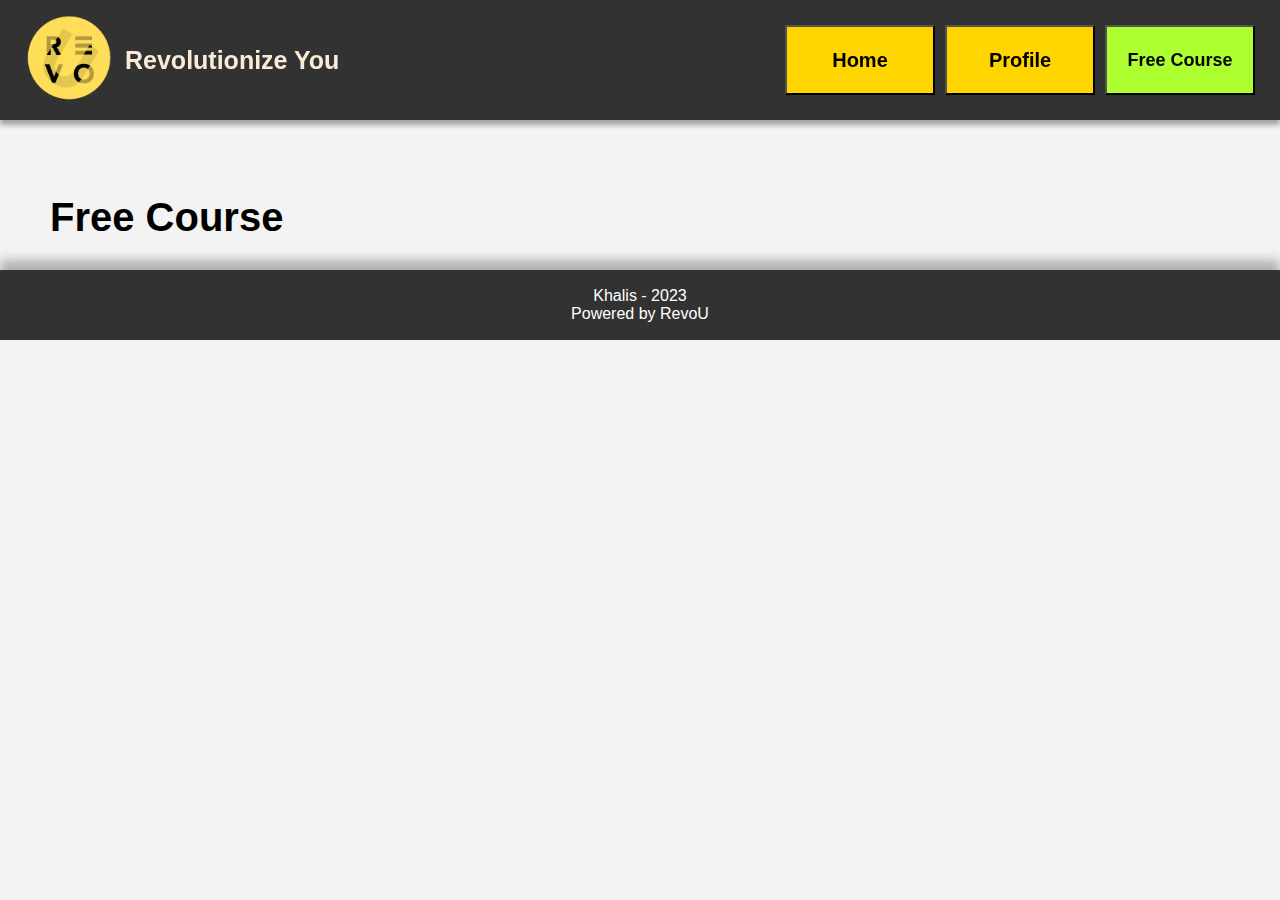
==== course.html @ 7aa44982 "profile page slicing and styling" ====
<!DOCTYPE html>
<html>

<head>
    <title>Free Course - RevoU</title>
    <link rel="stylesheet" href="CSS/index.css">
</head>

<body>
    <!-- HEADER -->
    <header>
        <nav>
            <div class="logo">
                <a href="index.html"><img src="Assets/logo.png"></a>
                <h4>Revolutionize You</h4>
            </div>
            <div class="menu">
                <a href="index.html"><button class="home">Home</button></a>
                <a href="profile.html"><button class="profile">Profile</button></a>
                <a href="course.html"><button id="course">Free Course</button></a>
            </div>
        </nav>
    </header>

    <!-- MAIN -->

    <main>
        <section id="welcome">
            <div class="container">

                <div class="welcome-head">
                    <h1>Free Course</h1>
                </div>

            </div>
        </section>
    </main>

</body>

<!-- FOOTER -->
<footer>
    <p class="copyright">Khalis - 2023</p>
    <p class="revou">Powered by RevoU</p>
</footer>

</html>
---- CSS/index.css ----
/* CSS RESET */
html, body, div, span, applet, object, iframe,
h1, h2, h3, h4, h5, h6, p, blockquote, pre,
a, abbr, acronym, address, big, cite, code,
del, dfn, em, img, ins, kbd, q, s, samp,
small, strike, strong, sub, sup, tt, var,
b, u, i, center,
dl, dt, dd, ol, ul, li,
fieldset, form, label, legend,
table, caption, tbody, tfoot, thead, tr, th, td,
article, aside, canvas, details, embed, 
figure, figcaption, footer, header, hgroup, 
menu, nav, output, ruby, section, summary,
time, mark, audio, video {
	margin: 0;
	padding: 0;
	border: 0;
	font-size: 100%;
	font: inherit;
	vertical-align: baseline;
}

/* GENERAL STYLE */

body {
	background-color: rgb(243, 243, 243);
}

h1, p, h4, th, td, figcaption, button, input {
	font-family: 'Segoe UI', Tahoma, Geneva, Verdana, sans-serif;
}

h1 {
	font-size: 40px;
	margin-bottom: 30px;
	padding-left: 30px;
	font-weight: bold;
	padding: 0px 50px 0px 50px;
}

td {
	padding: 5px;
	font-size: 25px;
}

figcaption {
	font-size: 30px;
}

/* HEADER STYLE */

.logo {
	display: flex;
	width: 500px;
	align-items: center;
	margin-left: 20px;
	
}

.logo > h4  {
	color: antiquewhite;
	margin: 0px 5px 0px 5px;
	height: fit-content;
	font-size: 25px;
	font-weight: bold;
}

.logo > a > img {
	width: 100px;
}

nav {
	display: flex;
	background-color: rgb(50, 50, 50);
	height: 120px;
	box-shadow: 0 5px 5px rgba(13, 13, 13, 0.345);	
}

header {
	position: fixed;
	width: 100%;
}

.menu {
	display: flex;
	justify-content: flex-end;
	align-items: center;
	width: 100%;
	margin-right: 20px;
}

.menu > a > button {
	padding: 20px;
	background-color: rgb(255, 213, 0);
	margin: 0px 5px 0px 5px;
	width: 150px;
	height: 70px;
	text-align: center;
	font-size: 20px;
	font-weight: bold;
}

.menu > a > button:hover {
	background-color: rgb(239, 199, 0);
	text-align: center;
	color: white;
}

#course {
	background-color: greenyellow;
	font-size: large;
}

.fc {
	font-style: italic;
	font-size: 35px;
	font-weight: 700;
	padding: 0 10px 5px 10px;
	background-color: black;
}

.fc > a {
	color: rgb(255, 213, 0);
}

.fc > a:hover {
	color: rgb(255, 174, 0);
}


/* MAIN BODY STYLE */

main {
	padding-top: 195px;
}

.container-welcome > figure {
	display: flex;
	justify-content: center;
	margin: 30px 0 30px 0;
}

.welcome-head > p {
	padding: 0px 50px 20px 50px;
	font-size: 30px;
}


/* HEADQUARTER STYLE */

.container-headquarter > figure > img {
	width: 300px;
}

.container-headquarter {
	display: flex;
	justify-content: space-evenly;
	flex-wrap: wrap;
}

.container-headquarter > figure {
	text-align: center;
	margin: 50px 50px 0 50px;
}

.container-headquarter > figure > img {
	width:270px;
  	height:270px;
  	object-fit:cover;
  	border-radius:50%;
}


/* MESSAGE STYLE */

#message {
	margin-top: 100px;
	margin-bottom: 100px;
}

.message-preview-container {
	border: 1px solid black; 
	min-height: 180px;
	max-height: fit-content;
	margin-top: 5px;
}

#user-name, #birth-date, #user-message {
	width: 490px;
	height: 35px;
	font-size: 20px;
}

#preview-box {
	word-wrap: break-word;
	padding: 10px;
	font-size: 18px;

}

.message-part {
	display: flex;
	flex-wrap: wrap;
	justify-content: space-evenly;
	margin: 0 50px 0 50px;
}

.message-preview {
	width: 630px;
}

.message-input {
	margin-top: 30px;
	margin-bottom: 30px;
}

input[type=radio] {
	width: 20px;
	height: 20px;
}

h4 {
	font-size: 25px;
}

#submit {
	margin-top: 5px;
	width: 100%;
	height: 35px;
	font-size: 17px;
	background-color: rgb(255, 213, 0);
	font-weight: bold;
}

#submit:hover {
	margin-top: 5px;
	width: 100%;
	height: 35px;
	font-size: 17px;
	background-color: rgb(239, 199, 0);
	color: white;
}

/* FOOTER STYLE */

footer {
	display: flex;
	justify-content: center;
	flex-direction: column;
	align-items: center;
	background-color: rgb(50, 50, 50);
	height: 70px;
	box-shadow: 0px -10px 10px rgba(13, 13, 13, 0.288);
}

footer > p {
	color: white;
}

/* POP UP INPUT NAME */

#popup-blinder {
	position: fixed;
	left: 0;
	right: 0;
	bottom: 0;
	top: 0;
	background-color: rgba(0, 0, 0, 0.345);
}

#input-name {
	display: flex;
	justify-content: center;
	align-items: center;
	position: fixed;
  	left: 0;
  	right: 0;
  	bottom: 0;
  	top: 75%;
  	background-color: white;
}

.popup-logo {
	display: flex;
	align-items: center;
}

.popup-logo > img {
	height: 100px;
}

.popup-devider {
	width: 3px;
	height: 70px;
	background-color: black;
	margin: 20px;
}

.popup-message {
	font-size: 25px;
	font-family:'Gill Sans', 'Gill Sans MT', Calibri, 'Trebuchet MS', sans-serif;
	margin: 5px;
}

#popup-close {
	display: flex;
	justify-content: center;
	align-items: center;
	position: fixed;
  	left: 96%;
  	top: 77%;
  	border: 1px solid black;
	border-radius: 20%;
	width: 20px;
	font-size: large;
	font-family: Geneva, Verdana, sans-serif;
	font-weight: 500;
	text-decoration: none;
	color: black;
	padding: 2px 2px 2px 2px;
}
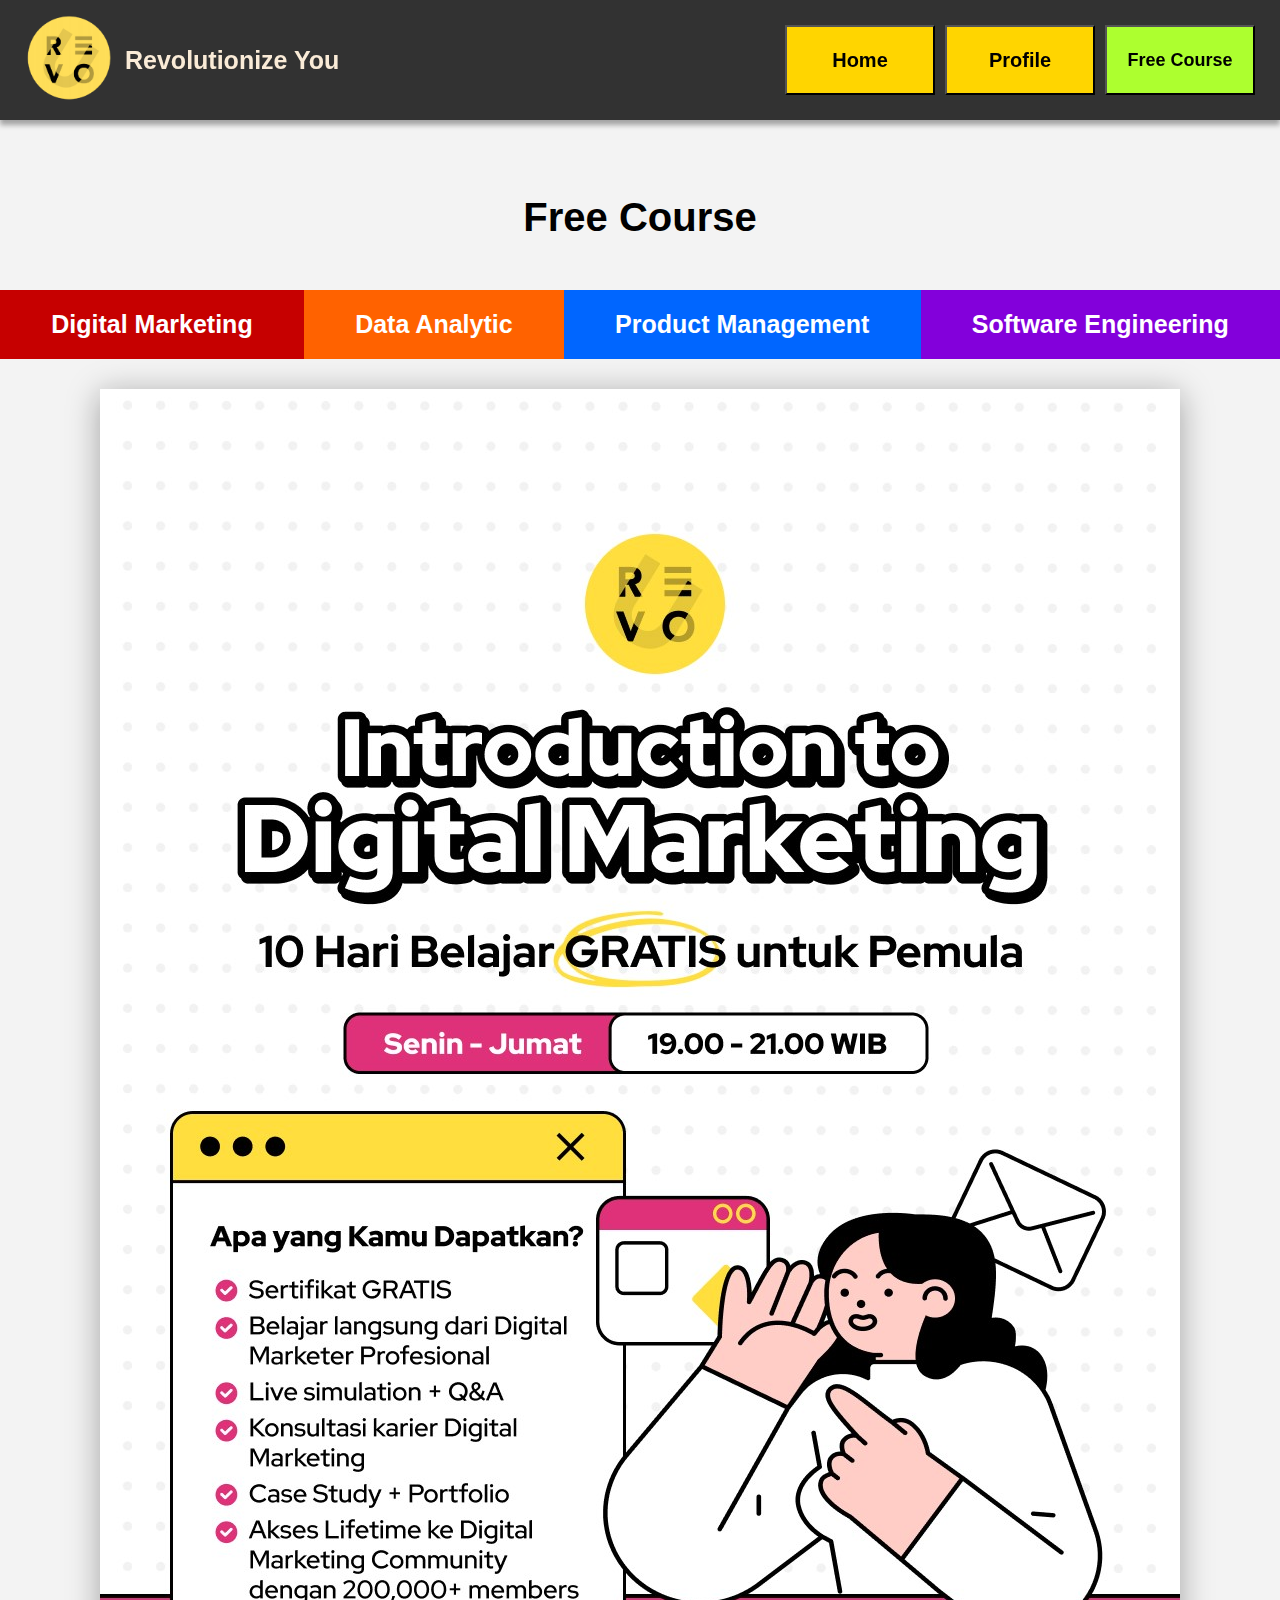
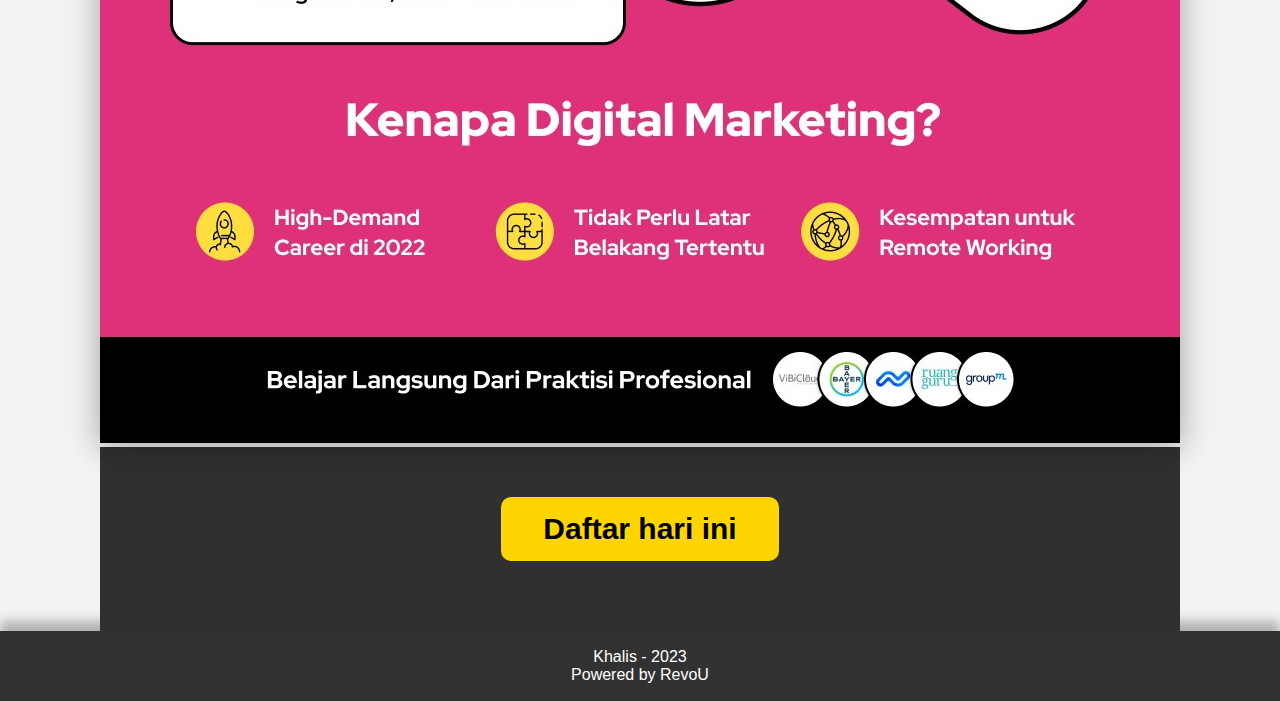
==== commit f9559c2f: "free course page: add banner, styling, JS" ====
--- a/course.html
+++ b/course.html
@@ -3,7 +3,7 @@
 
 <head>
     <title>Free Course - RevoU</title>
-    <link rel="stylesheet" href="CSS/index.css">
+    <link rel="stylesheet" href="CSS/course.css">
 </head>
 
 <body>
@@ -23,17 +23,77 @@
     </header>
 
     <!-- MAIN -->
+    <main>
 
-    <main>
-        <section id="welcome">
-            <div class="container">
+        <section id="course-main">
+            <div class="container-course">
 
-                <div class="welcome-head">
+                <div class="course-head">
                     <h1>Free Course</h1>
                 </div>
 
             </div>
+
+            <div class="select-course">
+                <a href="#" id="dm">Digital Marketing</a>
+                <a href="#" id="da">Data Analytic</a>
+                <a href="#" id="pm">Product Management</a>
+                <a href="#" id="se">Software Engineering</a>
+            </div>
+
+            <div class="course-banner">
+
+                <div id="mc-dm">
+                    <fig>
+                        <img src="Assets/mc-dm.jpg" class="banner-image">
+                    </fig>
+                    <div class="banner-button">
+                        <a
+                            href="https://revou.co/mini-course-digital-marketing?utm_source=referral&utm_medium=advocacy&utm_campaign=minicourse&refcode=khalllah">
+                            <button>Daftar hari ini</button>
+                        </a>
+                    </div>
+                </div>
+
+                <div id="mc-da">
+                    <fig>
+                        <img src="Assets/mc-da.jpg" class="banner-image">
+                    </fig>
+                    <div class="banner-button">
+                        <a
+                            href="https://revou.co/mini-course-data-analytics?utm_source=referral&utm_medium=advocacy&utm_campaign=minicourse&refcode=khalllah">
+                            <button>Daftar hari ini</button>
+                        </a>
+                    </div>
+                </div>
+
+                <div id="mc-pm">
+                    <fig>
+                        <img src="Assets/mc-pm.jpg" class="banner-image">
+                    </fig>
+                    <div class="banner-button">
+                        <a
+                            href="https://revou.co/mini-course-product-management?utm_source=referral&utm_medium=advocacy&utm_campaign=minicourse&refcode=khalllah">
+                            <button>Daftar hari ini</button>
+                        </a>
+                    </div>
+                </div>
+
+                <div id="fc-se">
+                    <fig>
+                        <img src="Assets/fc-se.jpg" class="banner-image">
+                    </fig>
+                    <div class="banner-button">
+                        <a
+                            href="https://revou.co/fundamental-course-software-engineering?utm_source=referral&utm_medium=advocacy&utm_campaign=minicourse&refcode=khalllah">
+                            <button>Daftar hari ini</button>
+                        </a>
+                    </div>
+                </div>
+
+            </div>
         </section>
+
     </main>
 
 </body>
@@ -44,4 +104,6 @@
     <p class="revou">Powered by RevoU</p>
 </footer>
 
+<script src="JS/course.js"></script>
+
 </html>--- a/CSS/course.css
+++ b/CSS/course.css
@@ -0,0 +1,239 @@
+/* CSS RESET */
+html, body, div, span, applet, object, iframe,
+h1, h2, h3, h4, h5, h6, p, blockquote, pre,
+a, abbr, acronym, address, big, cite, code,
+del, dfn, em, img, ins, kbd, q, s, samp,
+small, strike, strong, sub, sup, tt, var,
+b, u, i, center,
+dl, dt, dd, ol, ul, li,
+fieldset, form, label, legend,
+table, caption, tbody, tfoot, thead, tr, th, td,
+article, aside, canvas, details, embed, 
+figure, figcaption, footer, header, hgroup, 
+menu, nav, output, ruby, section, summary,
+time, mark, audio, video {
+	margin: 0;
+	padding: 0;
+	border: 0;
+	font-size: 100%;
+	font: inherit;
+	vertical-align: baseline;
+}
+
+/* GENERAL STYLE */
+
+body {
+	background-color: rgb(243, 243, 243);
+}
+
+h1, p, h4, th, td, figcaption, button, input, a {
+	font-family: 'Segoe UI', Tahoma, Geneva, Verdana, sans-serif;
+}
+
+h1 {
+	font-size: 40px;
+	margin-bottom: 30px;
+	padding-left: 30px;
+	font-weight: bold;
+	padding: 0px 50px 0px 50px;
+}
+
+td {
+	padding: 5px;
+	font-size: 25px;
+}
+
+figcaption {
+	font-size: 30px;
+}
+
+/* HEADER STYLE */
+
+.logo {
+	display: flex;
+	width: 500px;
+	align-items: center;
+	margin-left: 20px;
+	
+}
+
+.logo > h4  {
+	color: antiquewhite;
+	margin: 0px 5px 0px 5px;
+	height: fit-content;
+	font-size: 25px;
+	font-weight: bold;
+}
+
+.logo > a > img {
+	width: 100px;
+}
+
+nav {
+	display: flex;
+	background-color: rgb(50, 50, 50);
+	height: 120px;
+	box-shadow: 0 5px 5px rgba(13, 13, 13, 0.345);	
+}
+
+header {
+	position: fixed;
+	width: 100%;
+}
+
+.menu {
+	display: flex;
+	justify-content: flex-end;
+	align-items: center;
+	width: 100%;
+	margin-right: 20px;
+}
+
+.menu > a > button {
+	padding: 20px;
+	background-color: rgb(255, 213, 0);
+	margin: 0px 5px 0px 5px;
+	width: 150px;
+	height: 70px;
+	text-align: center;
+	font-size: 20px;
+	font-weight: bold;
+}
+
+.menu > a > button:hover {
+	background-color: rgb(239, 199, 0);
+	color: white;
+}
+
+#course {
+	background-color: greenyellow;
+	font-size: large;
+}
+
+#course:hover {
+	background-color: rgb(154, 229, 40);
+	font-size: large;
+}
+
+/* MAIN BODY STYLE */
+
+main {
+	padding-top: 195px;
+}
+
+.course-head {
+	display: flex;
+    justify-content: center;
+    align-items: center;
+    padding: 0px 50px 20px 50px;
+	font-size: 30px;
+}
+
+/* COURSE SECTION STYLE */
+
+.select-course {
+    display: flex;
+    justify-content: space-evenly;
+    width: 100%;
+    align-items: center;
+    padding-bottom: 30px;
+}
+
+.select-course > a {
+    flex-grow: 1;
+    padding: 20px 0 20px 0;
+    text-align: center;
+    text-decoration: none;
+    font-size: 25px;
+}
+
+#dm {
+    background-color: rgb(198, 0, 0);
+    font-weight: bold;
+    color: white;
+}
+
+#dm:hover {
+    background-color: rgb(167, 0, 0);
+}
+
+#da {
+    background-color: rgb(255, 98, 0);
+    font-weight: bold;
+    color: white;
+}
+
+#da:hover {
+    background-color: rgb(235, 92, 2);
+
+}
+
+#pm {
+    background-color: rgb(0, 102, 255);
+    font-weight: bold;
+    color: white;
+}
+
+#pm:hover {
+    background-color: rgb(0, 86, 216);
+}
+
+#se {
+    background-color: rgb(131, 0, 219);
+    font-weight: bold;
+    color: white;
+}
+
+#se:hover {
+    background-color: rgb(110, 0, 183);
+}
+
+.course-banner {
+    display: flex;
+    justify-content: center;
+    flex-wrap: wrap;
+}
+
+#mc-da, #mc-pm, #fc-se {
+    display: none;
+}
+
+.banner-button {
+    display: flex;
+    justify-content: center;
+    background-color: rgb(48, 48, 48);
+    width: 100%;
+}
+
+.course-banner > div > div > a > button {
+    padding: 13px 40px 13px 40px;
+    margin-top: 50px;
+    font-size: 30px;
+    font-weight: 800;
+    margin-bottom: 70px;
+    border-radius: 10px;
+    border-color: rgba(0, 0, 0, 0);
+    background-color: rgb(255, 213, 0);
+}
+
+.banner-image {
+    width: 100%;
+    box-shadow: 0 5px 30px rgba(13, 13, 13, 0.345);	
+}
+
+
+/* FOOTER STYLE */
+
+footer {
+	display: flex;
+	justify-content: center;
+	flex-direction: column;
+	align-items: center;
+	background-color: rgb(50, 50, 50);
+	height: 70px;
+	box-shadow: 0px -10px 10px rgba(13, 13, 13, 0.288);
+}
+
+footer > p {
+	color: white;
+}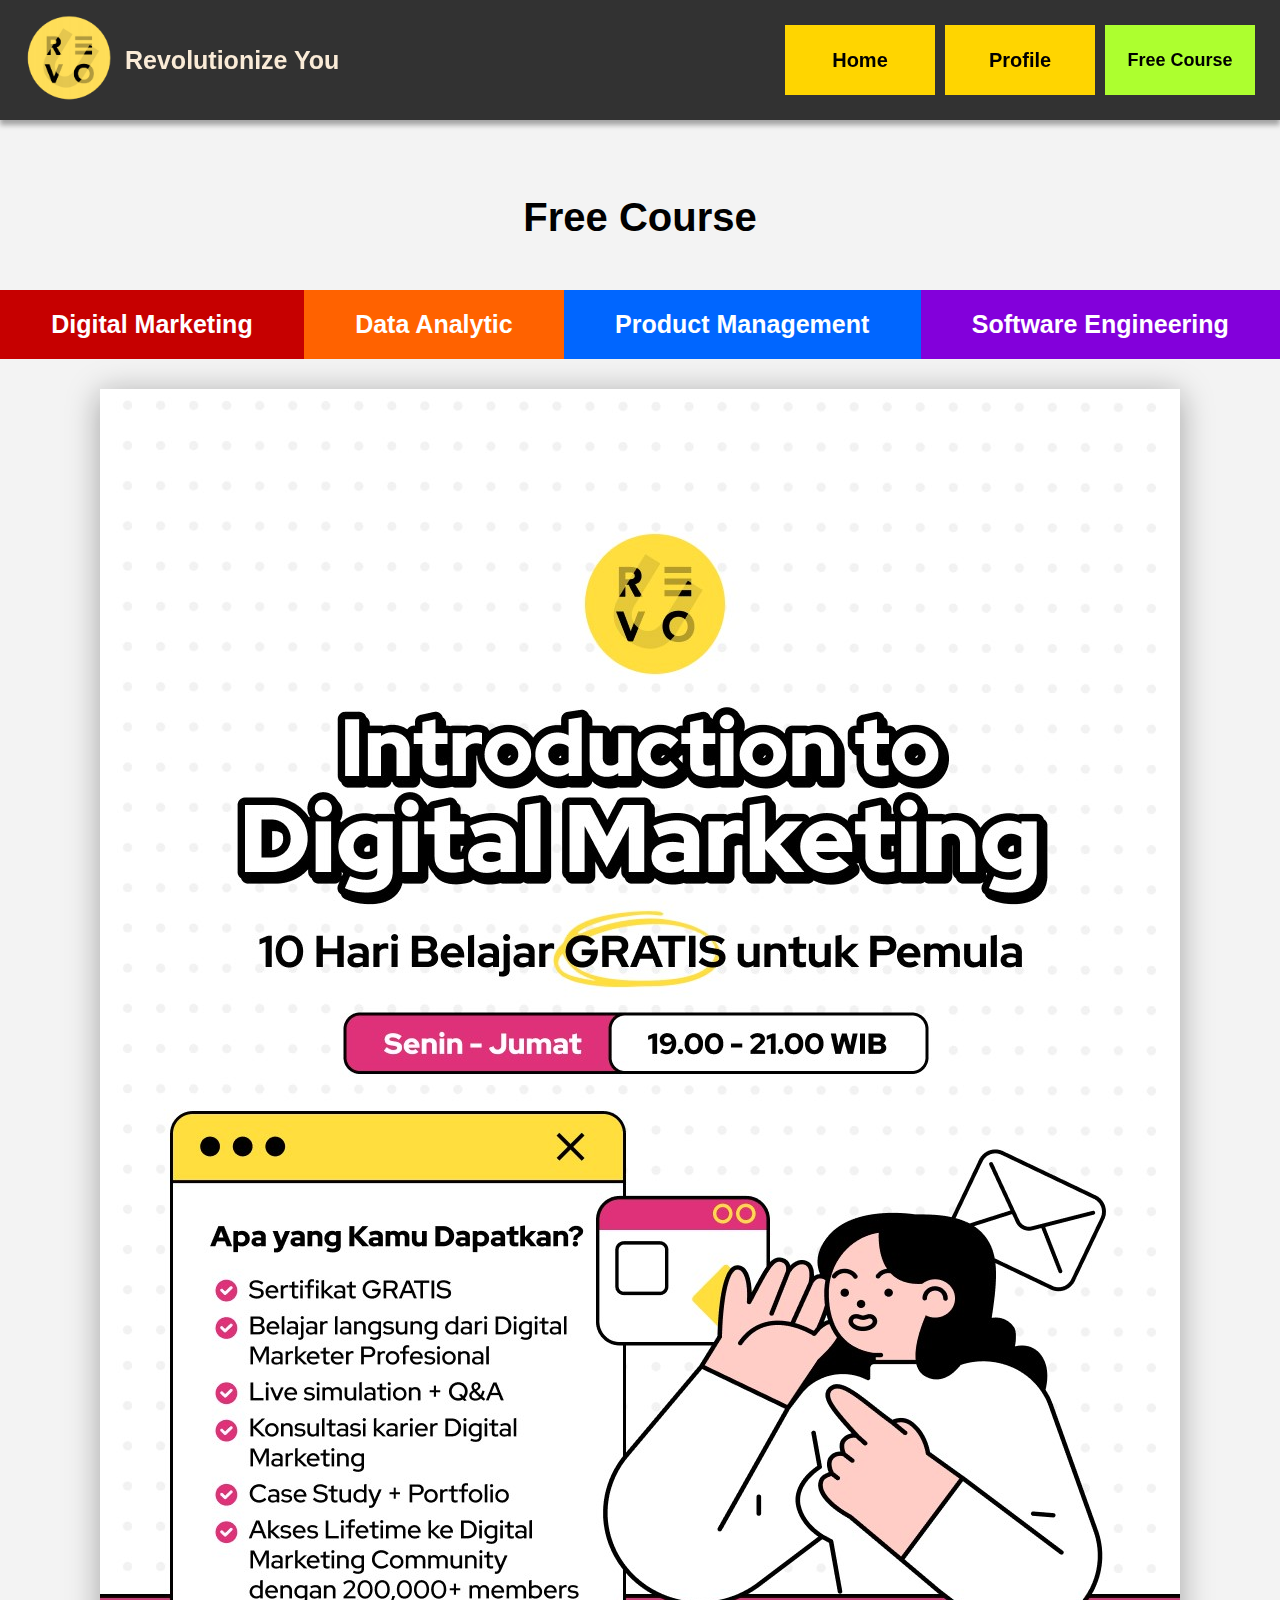
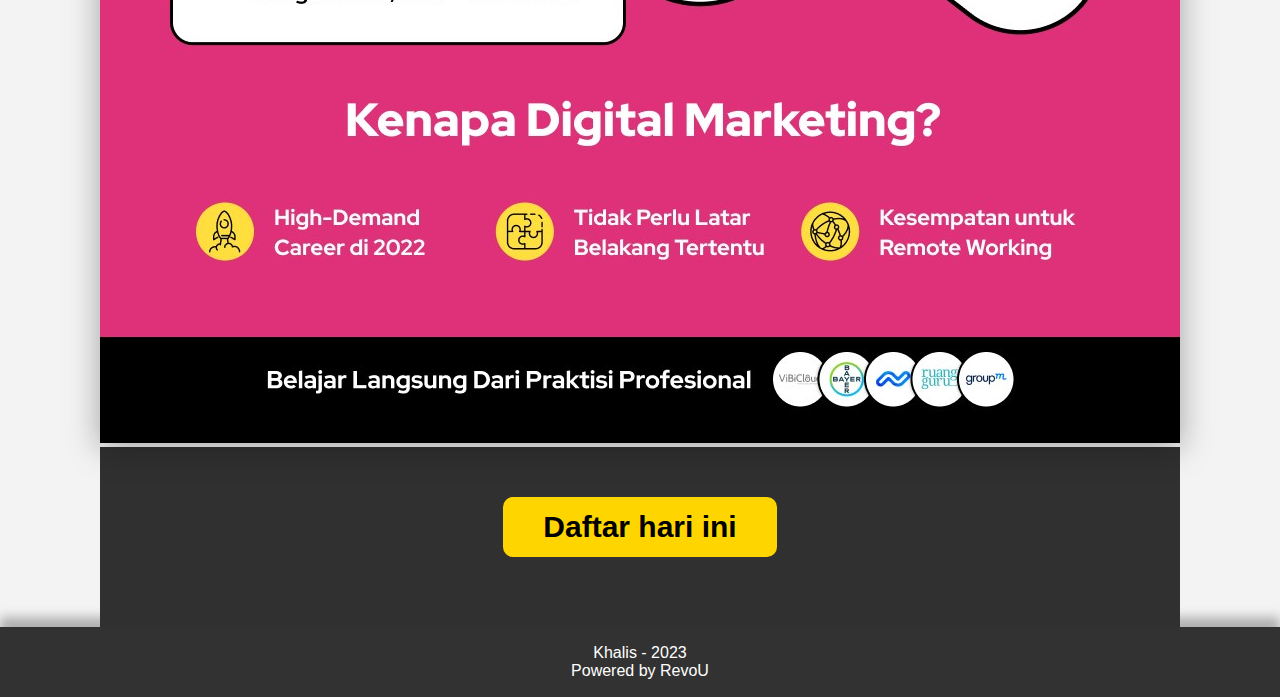
==== commit 4ceb3816: "re-commit for responsive styling, S M L mobile and laptop" ====
--- a/course.html
+++ b/course.html
@@ -4,6 +4,9 @@
 <head>
     <title>Free Course - RevoU</title>
     <link rel="stylesheet" href="CSS/course.css">
+    <meta name="viewport" content="width=device-width, initial-scale=1.0">
+    <meta charset="UTF-8">
+    <link rel="icon" type="image/x-icon" href="Assets/logo.png">
 </head>
 
 <body>
@@ -19,7 +22,19 @@
                 <a href="profile.html"><button class="profile">Profile</button></a>
                 <a href="course.html"><button id="course">Free Course</button></a>
             </div>
+            <div class="burger">
+                <button id="burger-button">
+                    <div class="stripe"></div>
+                    <div class="stripe"></div>
+                    <div class="stripe"></div>
+                </button>
+            </div>
         </nav>
+        <div id="burger-dropdown">
+            <a href="index.html"><button class="menu-burger">Home</button></a>
+            <a href="profile.html"><button class="menu-burger">Profile</button></a>
+            <a href="course.html"><button class="menu-burger" id="course">Free Course</button></a>
+        </div>
     </header>
 
     <!-- MAIN -->
--- a/CSS/course.css
+++ b/CSS/course.css
@@ -1,17 +1,5 @@
 /* CSS RESET */
-html, body, div, span, applet, object, iframe,
-h1, h2, h3, h4, h5, h6, p, blockquote, pre,
-a, abbr, acronym, address, big, cite, code,
-del, dfn, em, img, ins, kbd, q, s, samp,
-small, strike, strong, sub, sup, tt, var,
-b, u, i, center,
-dl, dt, dd, ol, ul, li,
-fieldset, form, label, legend,
-table, caption, tbody, tfoot, thead, tr, th, td,
-article, aside, canvas, details, embed, 
-figure, figcaption, footer, header, hgroup, 
-menu, nav, output, ruby, section, summary,
-time, mark, audio, video {
+* {
 	margin: 0;
 	padding: 0;
 	border: 0;
@@ -28,6 +16,11 @@
 
 h1, p, h4, th, td, figcaption, button, input, a {
 	font-family: 'Segoe UI', Tahoma, Geneva, Verdana, sans-serif;
+}
+
+input {
+	border: 1px solid black;
+	border-radius: 5px;
 }
 
 h1 {
@@ -236,4 +229,78 @@
 
 footer > p {
 	color: white;
+}
+
+@media only screen and (max-width: 800px) {
+	
+	/* WRAP COURSE MENU */
+	.select-course {
+		flex-direction: column;
+	}
+
+	.select-course > a {
+		flex-direction: column;
+		width: 100%;
+	}
+
+	/* NAVBAR to BURGER */
+	.menu {
+		display: none;
+	}
+
+	.stripe {
+		background-color: rgb(255, 255, 255);
+		width: 20px;
+		padding: 2px;
+		margin: 3px;
+	}
+
+	.burger {
+		display: flex;
+		justify-content: flex-end;
+		width: 100%;
+	}
+
+	.burger > button {
+		display: flex;
+		flex-direction: column;
+		align-items: center;
+		justify-content: center;
+		width: 100px;
+		background-color: rgba(0, 0, 0, 0);
+		border-color: rgba(0, 0, 0, 0);
+	}
+
+	#burger-dropdown {
+		display: none;
+		flex-direction: column;
+	}
+
+	.menu-burger {
+		padding: 20px;
+		background-color: rgb(99, 99, 99);
+		width: 100%;
+		text-align: center;
+		font-size: 20px;
+		font-weight: bold;
+		border-color: rgba(126, 126, 126, 0);
+		color: rgb(255, 255, 255);
+	}
+
+	#course {
+		padding: 20px;
+		background-color: rgb(79, 79, 79);
+		width: 100%;
+		text-align: center;
+		font-size: 20px;
+		font-weight: bold;
+		border-color: rgba(0, 0, 0, 0);
+	}
+	
+}
+
+@media only screen and (min-width:800px) {
+	#burger-dropdown {
+		display: none;
+	}
 }